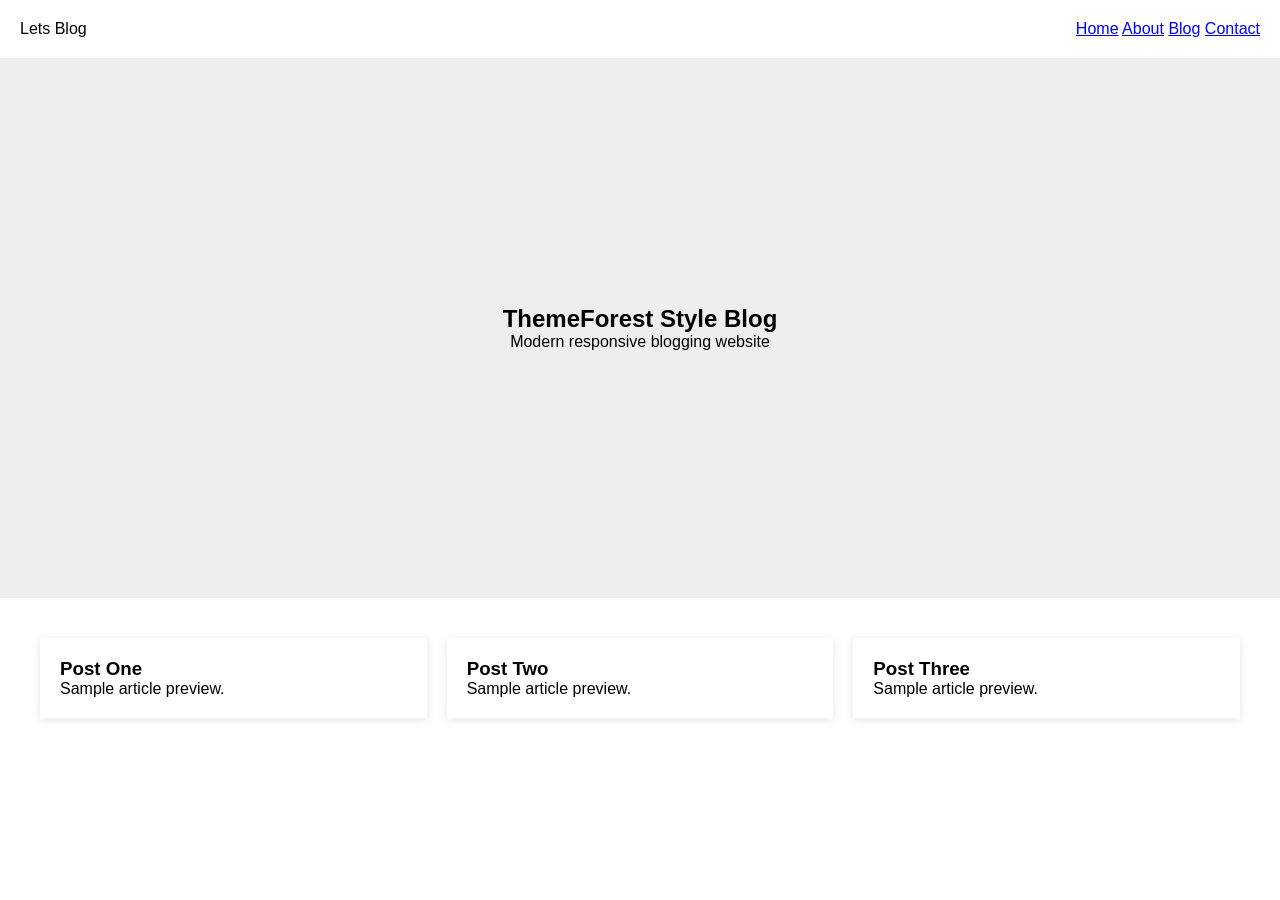
==== index.html @ 9591e535 "first" ====
<!DOCTYPE html>
<html lang="en">
<head>
<meta charset="UTF-8">
<meta name="viewport" content="width=device-width, initial-scale=1.0">
<title>Lets Blog</title>
<link rel="stylesheet" href="css/style.css">
</head>
<body>
<header class="header">
<div class="logo">Lets Blog</div>
<nav>
<a href="index.html">Home</a>
<a href="about.html">About</a>
<a href="blog.html">Blog</a>
<a href="contact.html">Contact</a>
</nav>
</header>

<section class="hero">
<h1>ThemeForest Style Blog</h1>
<p>Modern responsive blogging website</p>
</section>

<section class="posts">
<div class="card"><h3>Post One</h3><p>Sample article preview.</p></div>
<div class="card"><h3>Post Two</h3><p>Sample article preview.</p></div>
<div class="card"><h3>Post Three</h3><p>Sample article preview.</p></div>
</section>

<script src="js/script.js"></script>
</body>
</html>
---- css/style.css ----
*{margin:0;padding:0;box-sizing:border-box}
body{font-family:Arial,sans-serif}
.header{display:flex;justify-content:space-between;padding:20px;background:#fff}
.hero{height:60vh;display:flex;flex-direction:column;justify-content:center;align-items:center;background:#eee}
.posts{display:grid;grid-template-columns:repeat(auto-fit,minmax(250px,1fr));gap:20px;padding:40px}
.card{padding:20px;box-shadow:0 2px 10px rgba(0,0,0,.1)}
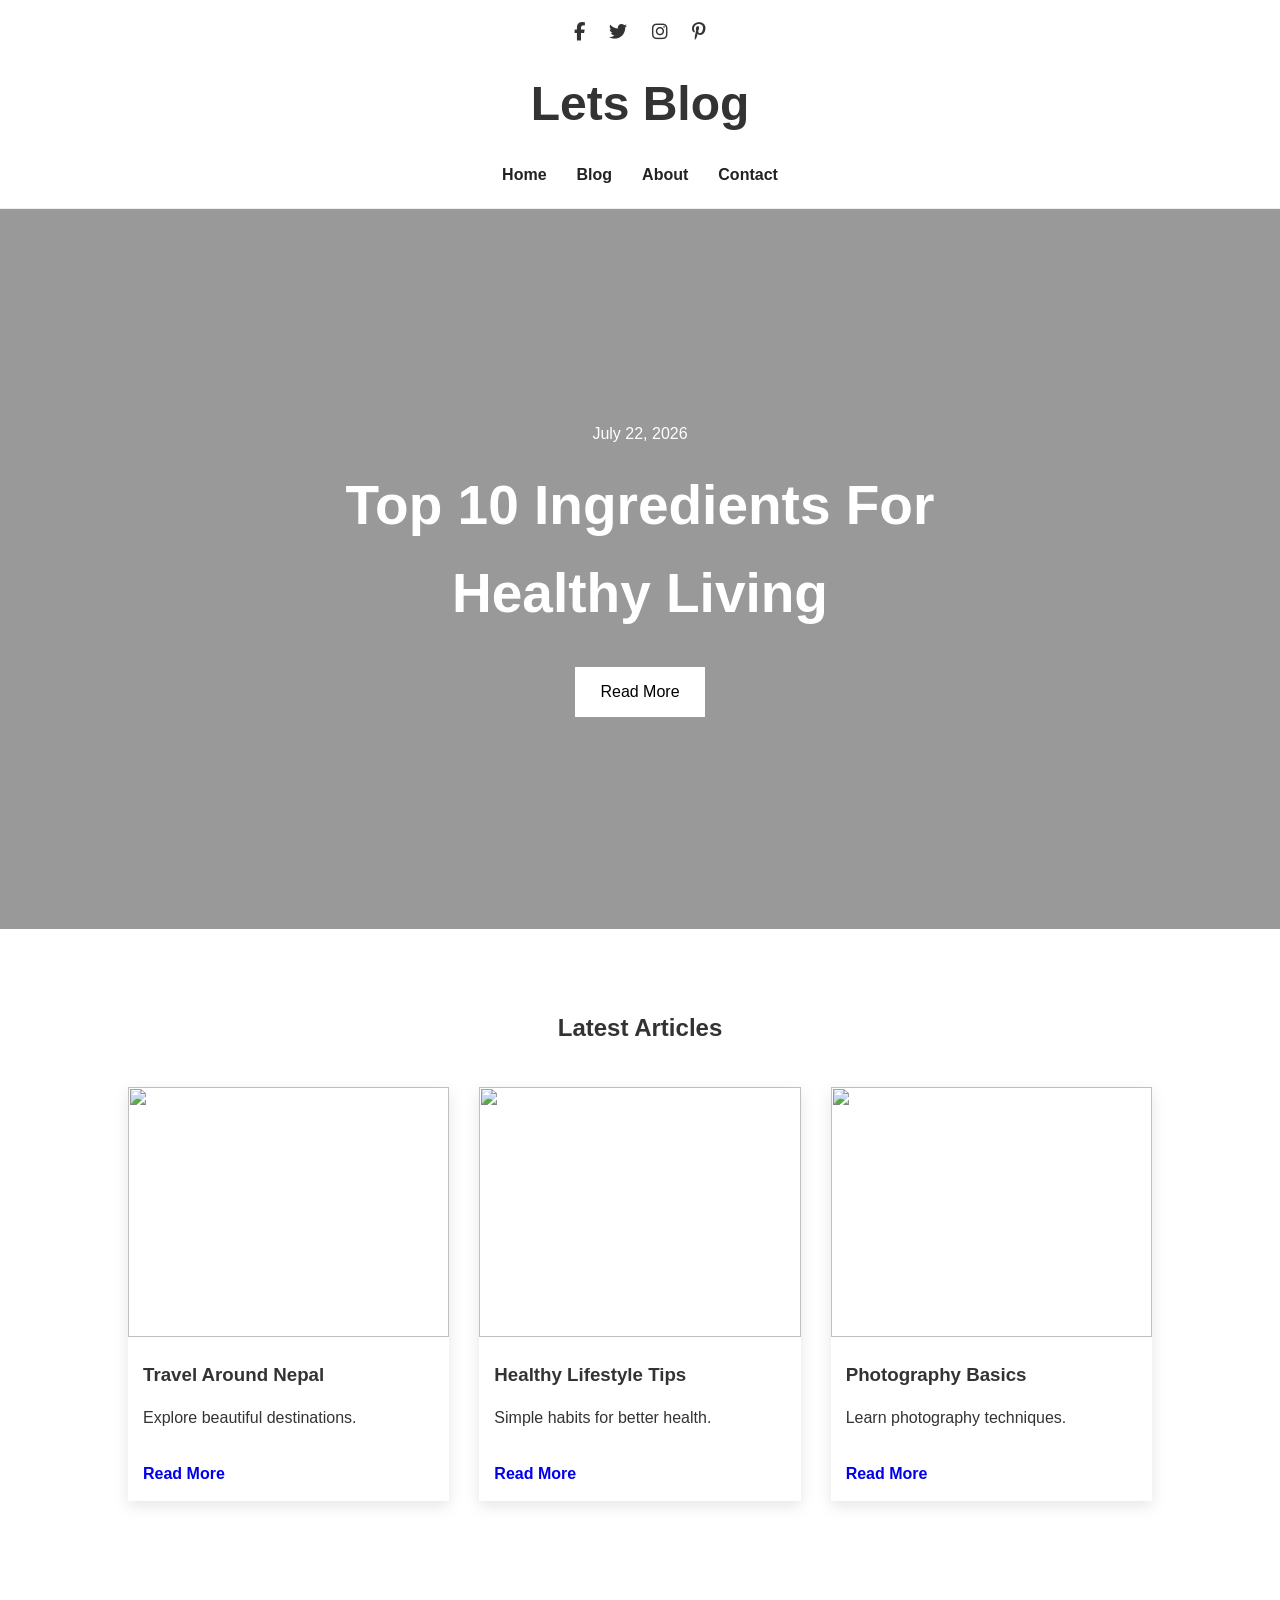
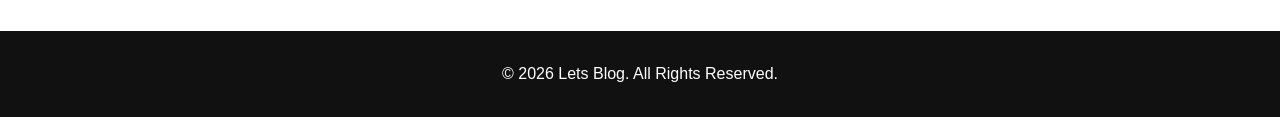
==== commit 2e987f0d: "second" ====
--- a/index.html
+++ b/index.html
@@ -4,30 +4,85 @@
 <meta charset="UTF-8">
 <meta name="viewport" content="width=device-width, initial-scale=1.0">
 <title>Lets Blog</title>
+
 <link rel="stylesheet" href="css/style.css">
+
+<link rel="stylesheet"
+href="https://cdnjs.cloudflare.com/ajax/libs/font-awesome/6.5.1/css/all.min.css">
 </head>
+
 <body>
-<header class="header">
-<div class="logo">Lets Blog</div>
+
+<header>
+
+<div class="top-social">
+<i class="fab fa-facebook-f"></i>
+<i class="fab fa-twitter"></i>
+<i class="fab fa-instagram"></i>
+<i class="fab fa-pinterest-p"></i>
+</div>
+
+<div class="logo">
+Lets Blog
+</div>
+
 <nav>
-<a href="index.html">Home</a>
-<a href="about.html">About</a>
-<a href="blog.html">Blog</a>
-<a href="contact.html">Contact</a>
+<ul>
+<li><a href="index.html">Home</a></li>
+<li><a href="blog.html">Blog</a></li>
+<li><a href="about.html">About</a></li>
+<li><a href="contact.html">Contact</a></li>
+</ul>
 </nav>
+
 </header>
 
 <section class="hero">
-<h1>ThemeForest Style Blog</h1>
-<p>Modern responsive blogging website</p>
+
+<div class="hero-content">
+<span>July 22, 2026</span>
+<h1>Top 10 Ingredients For Healthy Living</h1>
+<a href="post.html" class="btn">Read More</a>
+</div>
+
 </section>
 
-<section class="posts">
-<div class="card"><h3>Post One</h3><p>Sample article preview.</p></div>
-<div class="card"><h3>Post Two</h3><p>Sample article preview.</p></div>
-<div class="card"><h3>Post Three</h3><p>Sample article preview.</p></div>
+<section class="latest-posts">
+
+<h2>Latest Articles</h2>
+
+<div class="grid">
+
+<div class="card">
+<img src="images/blog1.jpg">
+<h3>Travel Around Nepal</h3>
+<p>Explore beautiful destinations.</p>
+<a href="post.html">Read More</a>
+</div>
+
+<div class="card">
+<img src="images/blog2.jpg">
+<h3>Healthy Lifestyle Tips</h3>
+<p>Simple habits for better health.</p>
+<a href="post.html">Read More</a>
+</div>
+
+<div class="card">
+<img src="images/blog3.jpg">
+<h3>Photography Basics</h3>
+<p>Learn photography techniques.</p>
+<a href="post.html">Read More</a>
+</div>
+
+</div>
+
 </section>
 
+<footer>
+<p>© 2026 Lets Blog. All Rights Reserved.</p>
+</footer>
+
 <script src="js/script.js"></script>
+
 </body>
 </html>
--- a/css/style.css
+++ b/css/style.css
@@ -1,7 +1,149 @@
+*{
+margin:0;
+padding:0;
+box-sizing:border-box;
+}
 
-*{margin:0;padding:0;box-sizing:border-box}
-body{font-family:Arial,sans-serif}
-.header{display:flex;justify-content:space-between;padding:20px;background:#fff}
-.hero{height:60vh;display:flex;flex-direction:column;justify-content:center;align-items:center;background:#eee}
-.posts{display:grid;grid-template-columns:repeat(auto-fit,minmax(250px,1fr));gap:20px;padding:40px}
-.card{padding:20px;box-shadow:0 2px 10px rgba(0,0,0,.1)}
+body{
+font-family:'Segoe UI',sans-serif;
+line-height:1.6;
+color:#333;
+}
+
+header{
+background:#fff;
+padding:20px 10%;
+text-align:center;
+border-bottom:1px solid #eee;
+}
+
+.top-social{
+margin-bottom:20px;
+}
+
+.top-social i{
+margin:0 10px;
+font-size:18px;
+cursor:pointer;
+}
+
+.logo{
+font-size:48px;
+font-weight:bold;
+margin-bottom:20px;
+}
+
+nav ul{
+display:flex;
+justify-content:center;
+list-style:none;
+gap:30px;
+}
+
+nav a{
+text-decoration:none;
+color:#222;
+font-weight:600;
+}
+
+.hero{
+height:80vh;
+background:url('../images/hero.jpg');
+background-size:cover;
+background-position:center;
+display:flex;
+align-items:center;
+justify-content:center;
+text-align:center;
+position:relative;
+}
+
+.hero::before{
+content:"";
+position:absolute;
+width:100%;
+height:100%;
+background:rgba(0,0,0,0.4);
+}
+
+.hero-content{
+position:relative;
+color:white;
+max-width:700px;
+}
+
+.hero h1{
+font-size:55px;
+margin:15px 0;
+}
+
+.btn{
+display:inline-block;
+padding:12px 25px;
+background:white;
+color:black;
+text-decoration:none;
+margin-top:15px;
+}
+
+.latest-posts{
+padding:80px 10%;
+}
+
+.latest-posts h2{
+text-align:center;
+margin-bottom:40px;
+}
+
+.grid{
+display:grid;
+grid-template-columns:repeat(auto-fit,minmax(300px,1fr));
+gap:30px;
+}
+
+.card{
+box-shadow:0 5px 15px rgba(0,0,0,0.1);
+overflow:hidden;
+}
+
+.card img{
+width:100%;
+height:250px;
+object-fit:cover;
+}
+
+.card h3{
+padding:15px;
+}
+
+.card p{
+padding:0 15px 15px;
+}
+
+.card a{
+margin:15px;
+display:inline-block;
+text-decoration:none;
+font-weight:bold;
+}
+
+footer{
+background:#111;
+color:white;
+text-align:center;
+padding:30px;
+margin-top:50px;
+}
+
+@media(max-width:768px){
+
+.hero h1{
+font-size:36px;
+}
+
+nav ul{
+flex-direction:column;
+gap:10px;
+}
+
+}
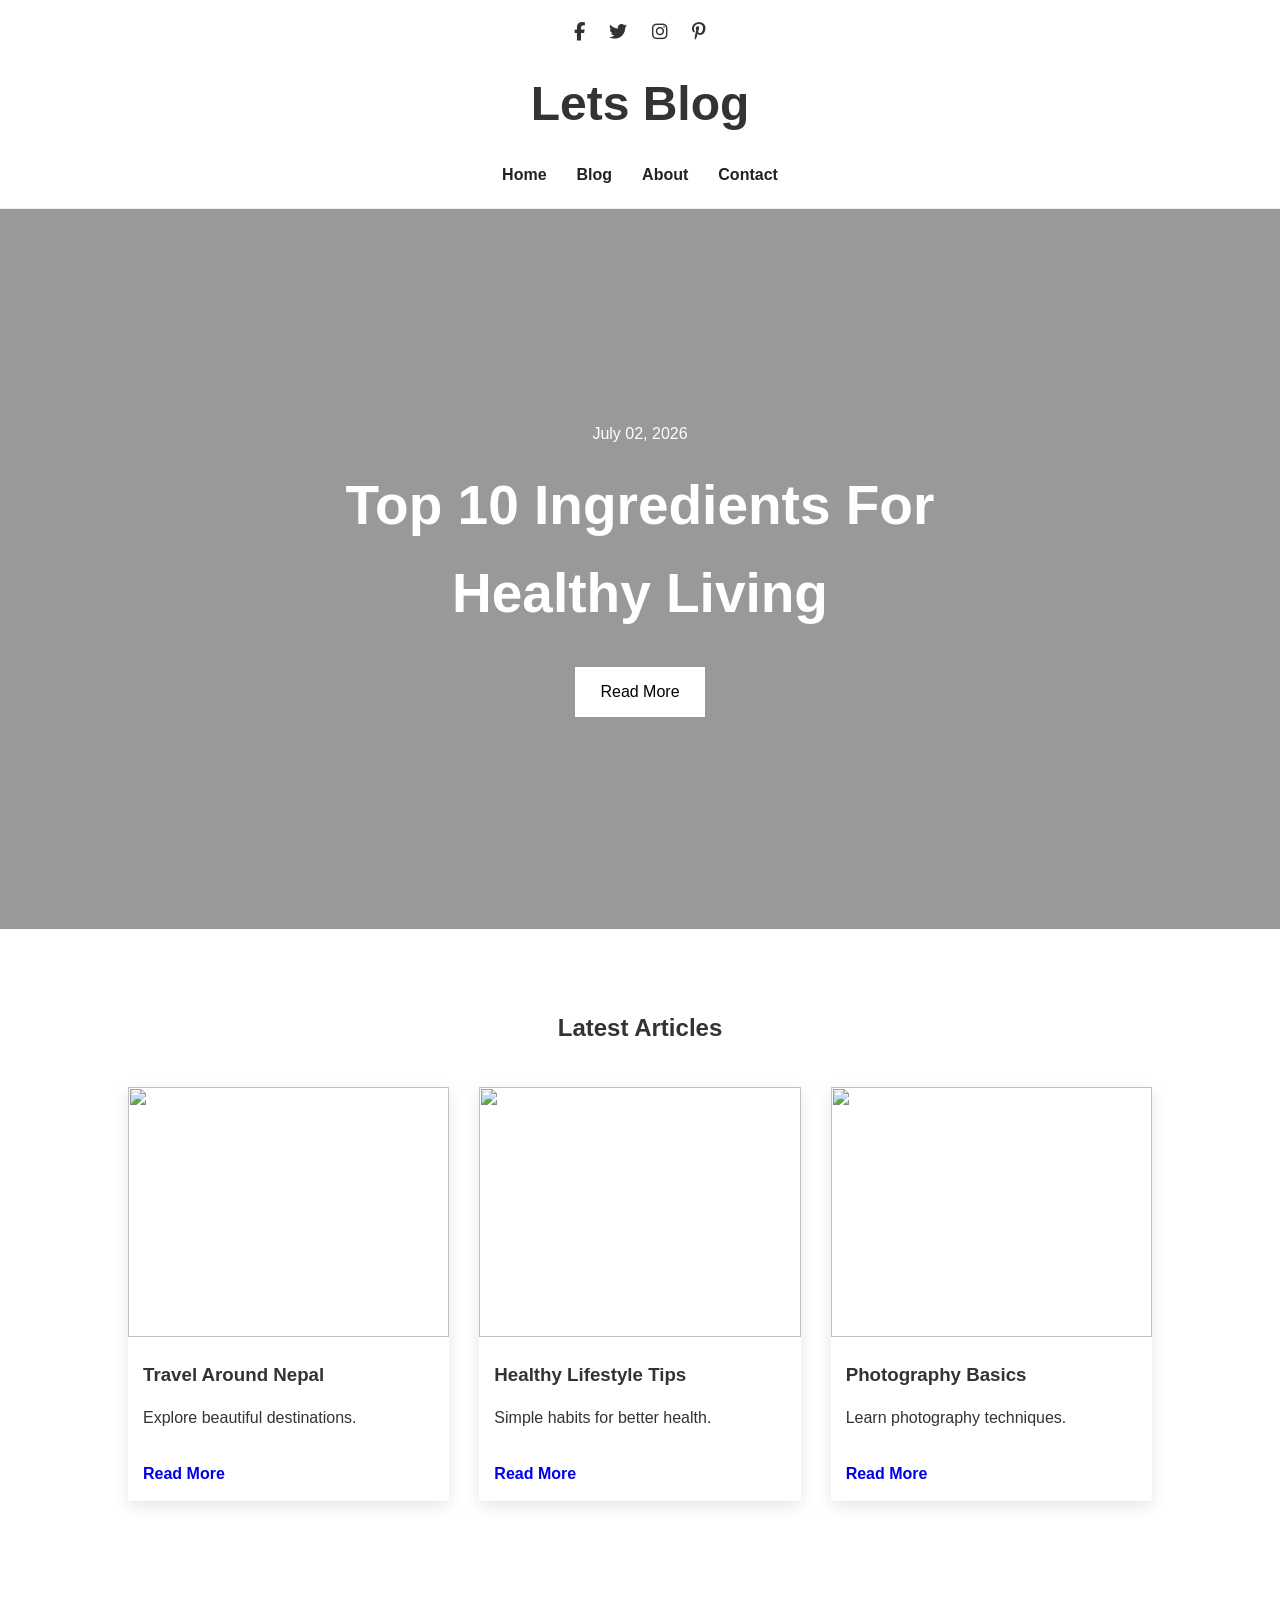
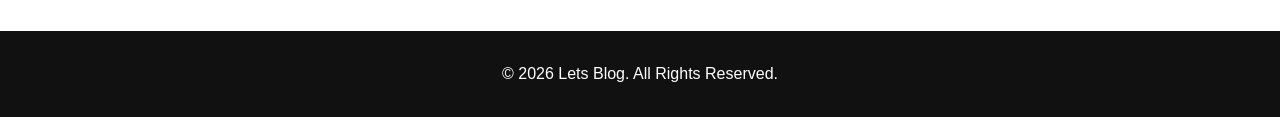
==== commit a67e0263: "fourth" ====
--- a/index.html
+++ b/index.html
@@ -40,7 +40,7 @@
 <section class="hero">
 
 <div class="hero-content">
-<span>July 22, 2026</span>
+<span>July 02, 2026</span>
 <h1>Top 10 Ingredients For Healthy Living</h1>
 <a href="post.html" class="btn">Read More</a>
 </div>
